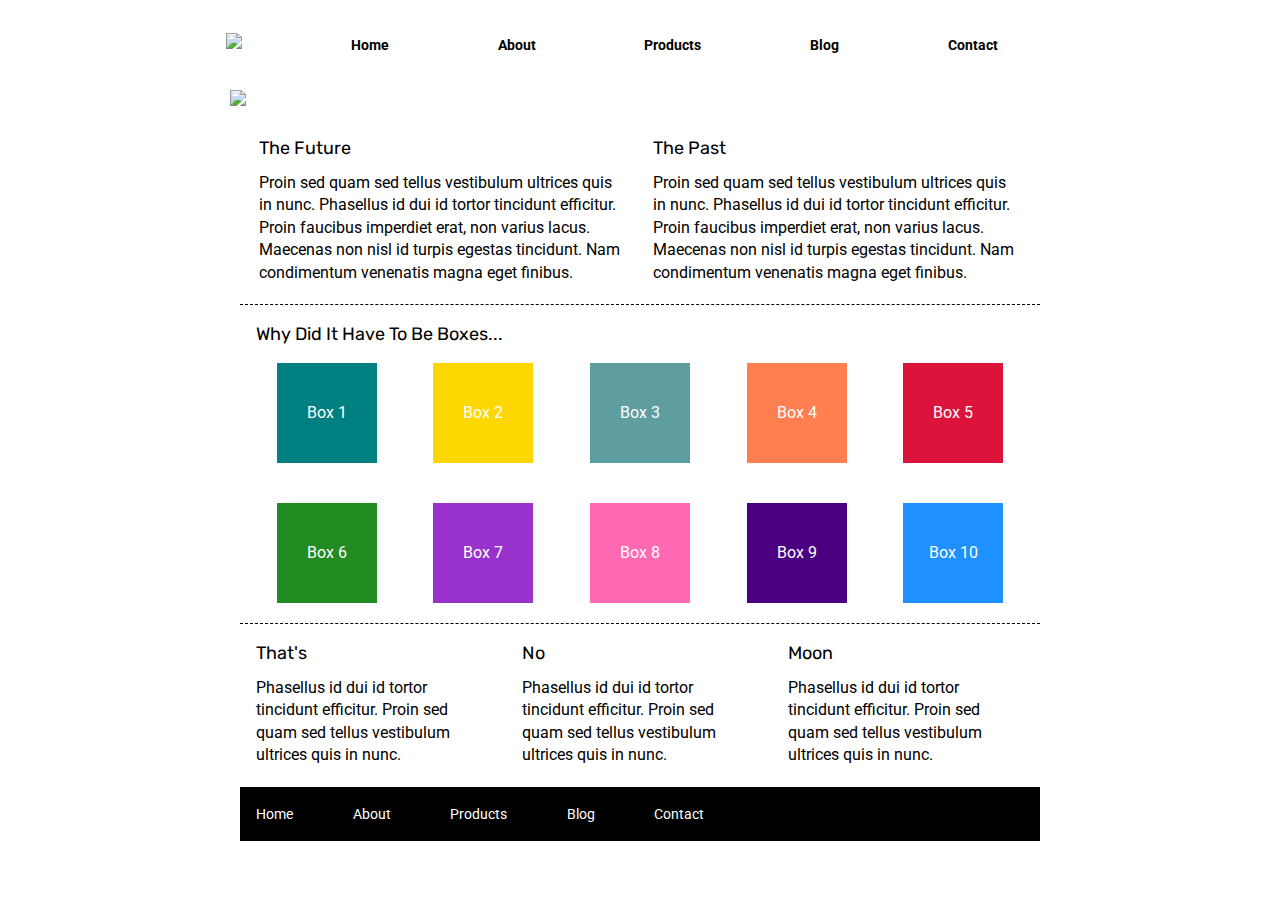
==== index.html @ a96c8c14 "Just finished the about page" ====
<!doctype html>

<html lang="en">

<head>
    <meta charset="utf-8">

    <title>Sprint Challenge - Home</title>

    <link href="https://fonts.googleapis.com/css?family=Roboto|Rubik" rel="stylesheet">
    <link rel="stylesheet" href="css/index.css">

</head>

<body>
    <header>

        <nav>
            <h1><img src="C:\Users\Sarika Ramcharran\Desktop\School\web-Sprint-Challenge-User-Interface-and-Git\img\lambda-black.png" /></h1>
            <a href="index.html">Home</a>
            <a href="about.html">About</a>
            <a href="#">Products</a>
            <a href="#">Blog</a>
            <a href="#">Contact</a>

        </nav>

        <div class="image-container">
            <img src="C:\Users\Sarika Ramcharran\Desktop\School\web-Sprint-Challenge-User-Interface-and-Git\img\jumbo.jpg" align="center" ;/>
        </div>

    </header>
    <div class="container">

        <section class="top-content">
            <div class="text-container">
                <h2>The Future</h2>
                <p>Proin sed quam sed tellus vestibulum ultrices quis in nunc. Phasellus id dui id tortor tincidunt efficitur. Proin faucibus imperdiet erat, non varius lacus. Maecenas non nisl id turpis egestas tincidunt. Nam condimentum venenatis magna
                    eget finibus.</p>
            </div>
            <div class="text-container">
                <h2>The Past</h2>
                <p>Proin sed quam sed tellus vestibulum ultrices quis in nunc. Phasellus id dui id tortor tincidunt efficitur. Proin faucibus imperdiet erat, non varius lacus. Maecenas non nisl id turpis egestas tincidunt. Nam condimentum venenatis magna
                    eget finibus.</p>
            </div>
        </section>

        <section class="middle-content">

            <h2>Why Did It Have To Be Boxes...</h2>

            <div class="boxes">
                <div class="box" style="background-color:teal;">Box 1</div>
                <div class="box" style="background-color:gold;">Box 2</div>
                <div class="box" style="background-color:cadetblue;">Box 3</div>
                <div class="box" style="background-color:coral;">Box 4</div>
                <div class="box" style="background-color:crimson;">Box 5</div>
                <div class="box" style="background-color:forestgreen;">Box 6</div>
                <div class="box" style="background-color:darkorchid;">Box 7</div>
                <div class="box" style="background-color:hotpink;">Box 8</div>
                <div class="box" style="background-color:indigo;">Box 9</div>
                <div class="box" style="background-color:dodgerblue;">Box 10</div>
            </div>

        </section>

        <section class="bottom-content">

            <div class="text-container">
                <h2>That's</h2>
                <p>Phasellus id dui id tortor tincidunt efficitur. Proin sed quam sed tellus vestibulum ultrices quis in nunc.</p>
            </div>
            <div class="text-container">
                <h2>No</h2>
                <p>Phasellus id dui id tortor tincidunt efficitur. Proin sed quam sed tellus vestibulum ultrices quis in nunc.</p>
            </div>
            <div class="text-container">
                <h2>Moon</h2>
                <p>Phasellus id dui id tortor tincidunt efficitur. Proin sed quam sed tellus vestibulum ultrices quis in nunc.</p>
            </div>

        </section>

        <footer>
            <nav>
                <a href="#">Home</a>
                <a href="about.html">About</a>
                <a href="#">Products</a>
                <a href="#">Blog</a>
                <a href="#">Contact</a>
            </nav>
        </footer>
    </div>
    <!-- container -->
</body>

</html>
---- css/index.css ----
/* http://meyerweb.com/eric/tools/css/reset/ 
   v2.0 | 20110126
   License: none (public domain)
*/

html,
body,
div,
span,
applet,
object,
iframe,
h1,
h2,
h3,
h4,
h5,
h6,
p,
blockquote,
pre,
a,
abbr,
acronym,
address,
big,
cite,
code,
del,
dfn,
em,
img,
ins,
kbd,
q,
s,
samp,
small,
strike,
strong,
sub,
sup,
tt,
var,
b,
u,
i,
center,
dl,
dt,
dd,
ol,
ul,
li,
fieldset,
form,
label,
legend,
table,
caption,
tbody,
tfoot,
thead,
tr,
th,
td,
article,
aside,
canvas,
details,
embed,
figure,
figcaption,
footer,
header,
hgroup,
menu,
nav,
output,
ruby,
section,
summary,
time,
mark,
audio,
video {
    margin: 0;
    padding: 0;
    border: 0;
    font-size: 100%;
    font: inherit;
    vertical-align: baseline;
}


/* HTML5 display-role reset for older browsers */

article,
aside,
details,
figcaption,
figure,
footer,
header,
hgroup,
menu,
nav,
section {
    display: block;
}

body {
    line-height: 1;
}

ol,
ul {
    list-style: none;
}

blockquote,
q {
    quotes: none;
}

blockquote:before,
blockquote:after,
q:before,
q:after {
    content: '';
    content: none;
}

table {
    border-collapse: collapse;
    border-spacing: 0;
}

* {
    box-sizing: border-box;
}

html,
body {
    height: 100%;
    font-family: 'Roboto', sans-serif;
}

h1,
h2,
h3,
h4,
h5 {
    font-size: 18px;
    margin-bottom: 15px;
    font-family: 'Rubik', sans-serif;
}

p {
    line-height: 1.4;
}

.container {
    width: 800px;
    margin: 0 auto;
}

.top-content {
    display: flex;
    flex-wrap: wrap;
    justify-content: space-evenly;
    margin-bottom: 20px;
    border-bottom: 1px dashed black;
}

.top-content .text-container {
    width: 48%;
    padding: 0 1%;
    padding-bottom: 20px;
}

.middle-content {
    margin-bottom: 20px;
    border-bottom: 1px dashed black;
}

.middle-content h2 {
    padding: 0 2%;
    margin-bottom: 0;
}

.middle-content .boxes {
    display: flex;
    flex-wrap: wrap;
    justify-content: space-evenly;
}

.middle-content .boxes .box {
    width: 12.5%;
    height: 100px;
    background: black;
    margin: 20px 2.5%;
    color: white;
    display: flex;
    align-items: center;
    justify-content: center;
}

.bottom-content {
    display: flex;
    margin: 0 2% 20px;
    justify-content: space-around;
}

.bottom-content .text-container {
    padding-right: 4%;
}

.bottom-content .text-container:last-child {
    padding-right: 0;
}

footer {
    width: 100%;
    background: black;
}

footer nav {
    width: 60%;
    display: flex;
    justify-content: space-between;
    align-items: center;
    padding: 20px 2%;
    font-size: 14px;
}

footer nav a {
    color: white;
    text-decoration: none;
}

footer {
    background-color: black;
}

header nav {
    width: 80%;
    display: flex;
    justify-content: space-between;
    align-items: center;
    padding: 20px 2%;
    font-size: 14px;
}

header nav a {
    color: black;
    text-decoration: none;
    font-weight: bold;
}

h1 {
    padding-left: 200px;
    font-weight: bold;
    font-size: 35px;
}

.image-container img {
    padding-left: 230px;
    padding-bottom: 30px;
}

.first-section {
    padding: 20px;
    margin: 30px;
}

.flex-items {
    display: flex;
    align-items: center;
    flex-wrap: wrap;
    justify-content: center;
}

.flex-items div {
    flex-grow: 1.5;
    height: 380px;
    width: 380px;
    margin: 80px;
    border: 1px solid black;
}

.flex-items img {
    width: 100%;
    height: 100%;
}

button {
    padding: 15px;
    border-radius: 10px;
    border-color: black;
    margin: 10px;
}

.last-section {
    padding: 40px;
    margin: 50px;
}

h3 {
    padding-top: 20px;
}
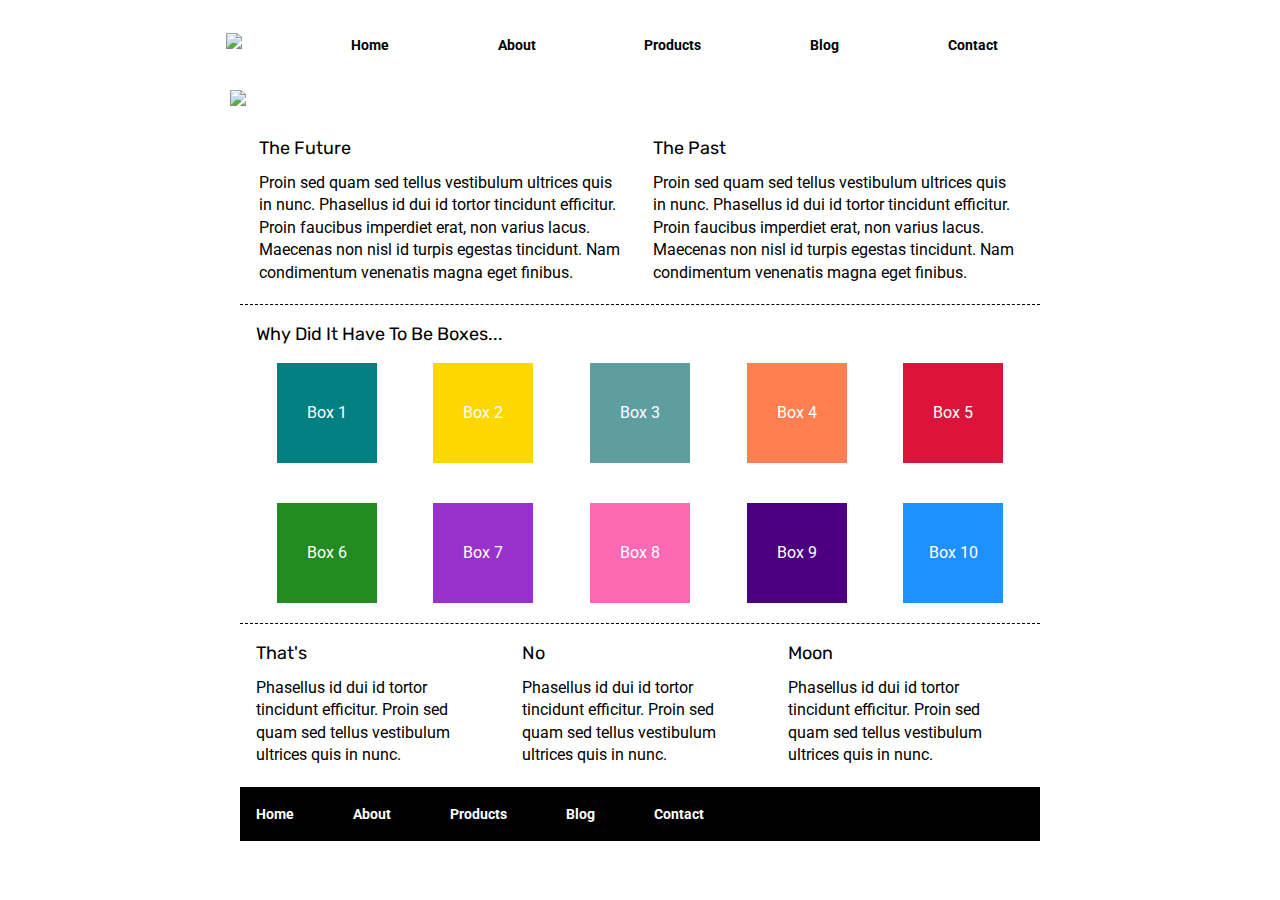
==== commit 7ab1c3e4: "centered the about p got the footer nav bar centered in the about tab" ====
--- a/index.html
+++ b/index.html
@@ -83,7 +83,7 @@
 
         <footer>
             <nav>
-                <a href="#">Home</a>
+                <a href="index.html">Home</a>
                 <a href="about.html">About</a>
                 <a href="#">Products</a>
                 <a href="#">Blog</a>
--- a/css/index.css
+++ b/css/index.css
@@ -221,7 +221,7 @@
 }
 
 footer {
-    width: 100%;
+    /* width: 100%; */
     background: black;
 }
 
@@ -232,11 +232,13 @@
     align-items: center;
     padding: 20px 2%;
     font-size: 14px;
+    text-align: center;
 }
 
 footer nav a {
     color: white;
     text-decoration: none;
+    font-weight: bold;
 }
 
 footer {
@@ -270,8 +272,9 @@
 }
 
 .first-section {
-    padding: 20px;
-    margin: 30px;
+    padding-left: 250px;
+    padding-right: 250px;
+    /* margin: 30px; */
 }
 
 .flex-items {
@@ -286,7 +289,8 @@
     height: 380px;
     width: 380px;
     margin: 80px;
-    border: 1px solid black;
+    /* border: 1px solid black; */
+    padding: 15px;
 }
 
 .flex-items img {
@@ -308,4 +312,26 @@
 
 h3 {
     padding-top: 20px;
+    font-weight: bold;
+}
+
+.border-line {
+    padding: 10px;
+    border-bottom: dotted;
+}
+
+.about-footer {
+    width: 60%;
+    display: flex;
+    justify-content: space-between;
+    align-items: center;
+    /* padding: 20px 2%; */
+    font-size: 14px;
+    text-align: center;
+    /* padding-left: 60px; */
+    margin: 0 auto;
+}
+
+.about-footer a {
+    font-weight: bold;
 }